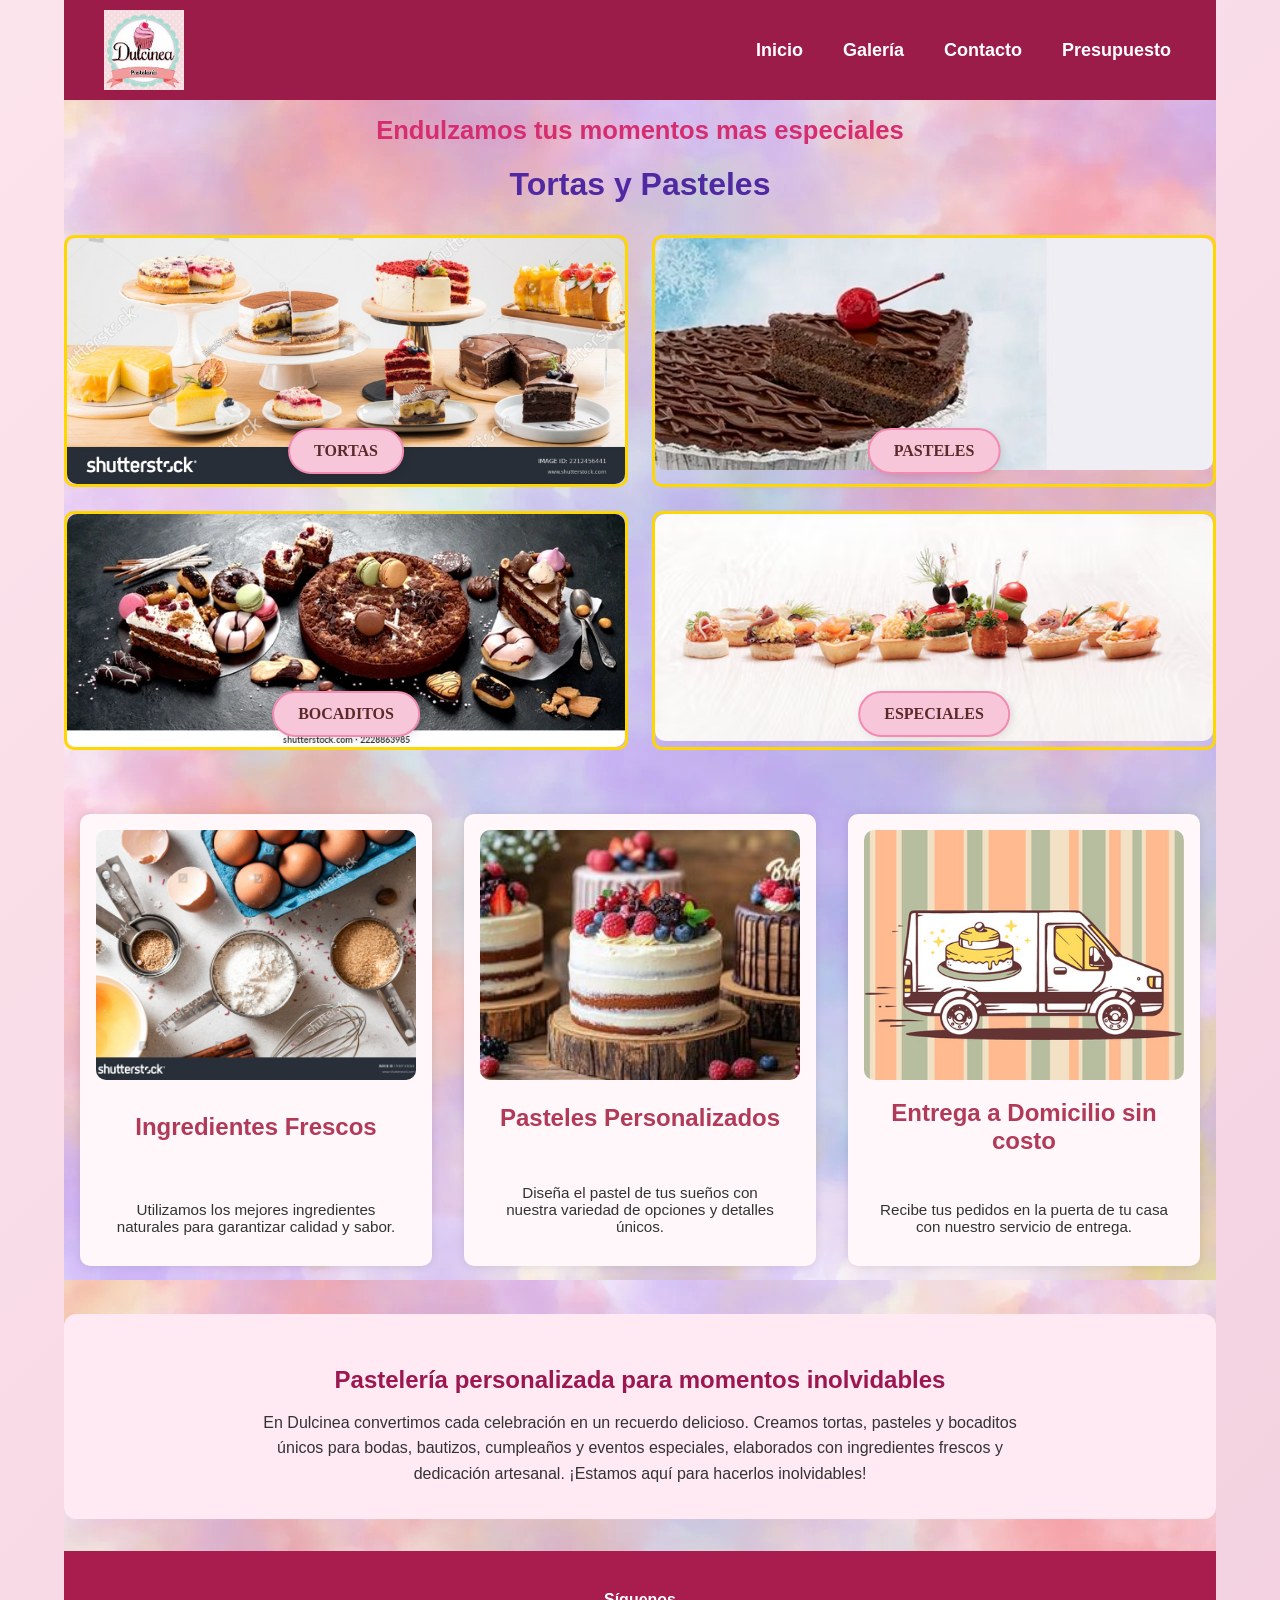
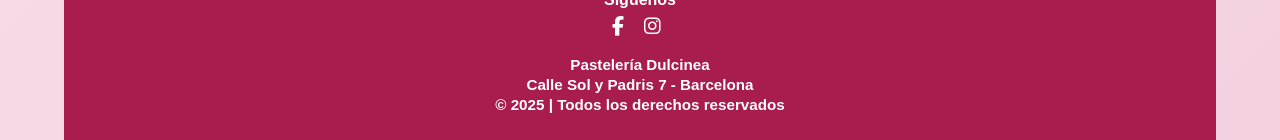
==== index.html @ 315f0dc0 "css en inde" ====
<!DOCTYPE html>
<html lang="es">
<head>
    <meta charset="UTF-8">
    <meta http-equiv="X-UA-Compatible" content="IE=edge">
    <meta name="viewport" content="width=device-width, initial-scale=1.0">
    <meta name="description" content="Descubre nuestra galería de tortas, pasteles y dulces personalizados.">
    <meta name="keywords" content="pastelería, tortas, pasteles, bocaditos, Barcelona, repostería personalizada">

    <link href="https://fonts.googleapis.com/css2?family=Dancing+Script&display=swap" rel="stylesheet">
    <link rel="stylesheet" href="https://cdnjs.cloudflare.com/ajax/libs/font-awesome/6.2.1/css/all.min.css">

    <title>Inicio</title>

    <!-- RUTA CORREGIDA AL CSS -->
    <link rel="stylesheet" href="./css/estilos.css">
</head> 
<body>
    <div class="container">

       <header class="header">
            <!-- RUTA CORREGIDA AL LOGO -->
            <a href="../index.html" class="logo">
                <img src="../img/logoD.jpeg" alt="logo">
            </a>

            <nav>
                <ul id="navMenu">
                    <!-- RUTAS CORREGIDAS ENTRE ARCHIVOS DENTRO DE /views -->
                    <li><a href="../index.html">Inicio</a></li>
                    <li><a href="./views/galeria.html">Galería</a></li>
                    <li><a href="./views/contacto.html">Contacto</a></li>
                    <li><a href="./views/presupuesto.html">Presupuesto</a></li>
                </ul>
            </nav>
            

        </header>

        <div class="eslogan">
            <h2>Endulzamos tus momentos mas especiales</h2>
        </div>

        <h1 class="slogan">Tortas y Pasteles</h1>

        <div class="gallery">
            <div>
                <img src="../img/banner_tort.jpg" alt="Torta decorada con flores de crema" width="1500" height="661">
                <a class="button" href="galeria.html">TORTAS</a>
            </div>

            <div>
                <img src="../img/banner_pastel.jpg" alt="Pastel con frutas frescas" width="674" height="280">
                <a class="button" href="galeria.html">PASTELES</a>
            </div>

            <div>
                <img src="../img/bannerpast2.webp" alt="Bocadillos surtidos de chocolate y fruta" width="672" height="280">
                <a class="button" href="galeria.html">BOCADITOS</a>
            </div>

            <div>
                <img src="../img/bannerbocad.avif" alt="Torta especial para eventos" width="626" height="254">
                <a class="button" href="galeria.html">ESPECIALES</a>
            </div>
        </div>

        <div class="sections">    
            <section class="section">
                <img src="../img/ingrediente.jpg" alt="Ingredientes frescos" width="1500" height="1102">
                <h2>Ingredientes Frescos</h2>
                <p>Utilizamos los mejores ingredientes naturales para garantizar calidad y sabor.</p>
            </section>

            <section class="section">
                <img src="../img/personalizado.jpeg" alt="Decoracion personalizada de pastel" width="376" height="200">
                <h2>Pasteles Personalizados</h2>
                <p>Diseña el pastel de tus sueños con nuestra variedad de opciones y detalles únicos.</p>
            </section>

            <section class="section">
                <img src="../img/entregadomi.jpg" alt="Entrega a domicilio sin costo" width="450" height="338">
                <h2>Entrega a Domicilio sin costo</h2>
                <p>Recibe tus pedidos en la puerta de tu casa con nuestro servicio de entrega.</p>
            </section>
        </div>  

        <div class="descripcion">
            <h2>Pastelería personalizada para momentos inolvidables</h2>
            <p>En Dulcinea convertimos cada celebración en un recuerdo delicioso. Creamos tortas, pasteles y bocaditos únicos para bodas, 
               bautizos, cumpleaños y eventos especiales, elaborados con ingredientes frescos y dedicación artesanal.  
               ¡Estamos aquí para hacerlos inolvidables!</p>
        </div>

        <footer>
            <div class="footer-container">
                <div class="social">
                    <p><strong>Síguenos</strong></p>
                    <a href="https://www.facebook.com/DulceEncantoPasteleria" target="_blank"><i class="fab fa-facebook-f"></i></a>
                    <a href="https://www.instagram.com/DulceEncantoPasteleria" target="_blank"><i class="fab fa-instagram"></i></a>
                </div>

                <div class="info">
                    <p><strong>Pastelería Dulcinea</strong></p>
                    <p><strong>Calle Sol y Padris 7 - Barcelona</strong></p>
                    <p><strong>&copy; 2025 | Todos los derechos reservados</strong></p>
                </div>
            </div>   
        </footer>
    </div>  
</body>
</html>
---- css/estilos.css ----
/* ========== VARIABLES ========= */
:root {
  --colorPrimario: #9600ff;
  --colorSecundario: #f6c5ff;
  --colorComplementario: #ffc107;
}

body {
  background: url(../img/fondopasteleria.avif);
  background-color: pink;
  font-family: 'Merienda', cursive;
  margin: 0;
  padding: 0;
  color: #333;
}

/* ========== CONTENEDOR PRINCIPAL ========= */
.container {
  background: url(../img/fondomatizado.webp);
  background-color:#e0b9af;

  margin: 0 auto;
  max-width: 1200px;
  width: 90%;
}

/* Estilos generales del header */
.header {
  display: flex;
  justify-content: space-between;  /* Logo a la izquierda, menú a la derecha */
  align-items: center;             /* Centra verticalmente */
  padding: 10px 40px;              /* Espaciado interno */
  background-color: #9b1c48;       /* Burdeos */
}

/* Logo */
.header .logo img {
  height: 80px;     /* Ajusta el tamaño */
  width: auto;
  display: block;
}
/* Menú */
#navMenu {
  display: flex;
  list-style: none;   /* Quita los puntitos */
  margin: 0;
  padding: 0;
  gap: 30px;          /* Espacio entre los items */
}

#navMenu li a {
  text-decoration: none;  /* Sin subrayado */
  color: white;           /* Texto blanco para contraste */
  font-weight: bold;
  font-size: 18px;
  transition: color 0.3s;
}

#navMenu li a:hover {
  color: #f6c90e;         /* Un color amarillo/dorado al pasar el ratón */
}

/* Menú horizontal centrado */
nav ul {
  list-style: none;
  display: flex;
  gap: 20px;
  padding: 0;
  margin: 0;
  justify-content: center;

}

nav ul li a {
  position: relative;
  text-decoration: none;
  color: #333;
  font-weight: 500;
  padding: 10px 5px;
  transition: color 0.3s;
}


/* Efecto de borde inferior al pasar el ratón */
nav ul li a::after {
  content: '';
  position: absolute;
  left: 0;
  bottom: 0;
  height: 3px;
  width: 0%;
  background-color: #007bff;
  transition: width 0.3s;
}

nav ul li a:hover::after {
  width: 100%;
}

/* Enlace activo */
nav ul li a.activo {
  color: #007bff;
}

nav ul li a.activo::after {
  width: 100%; /* subraya completamente el enlace activo */
}



/* ========== INICIO ========= */
/* Eslogan */
.eslogan h2 {
  text-align: center;
  color: #d52d70;
  font-size: 1.6rem;
  margin-top: 1rem;
}
.slogan {
  text-align: center;
  color: #5028a1;
  font-size: 2rem;
  margin-bottom: 1rem;
}
/* ========== GALERÍA DE PRODUCTOS ========= */
.gallery {
  display: grid;
  grid-template-columns: repeat(2, 1fr); /* Fuerza 2 columnas */
  gap: 1.5rem;
  padding: 1rem 0;
  justify-items: center;
}
.gallery div {
  position: relative;
  overflow: hidden;
  border: 3px solid gold;
  border-radius: 10px;
}
.gallery img {
  width: 100%;
  height: auto;
  display: block;
  border-radius: 10px;
}
.button {
  position: absolute;
  bottom: 10px;
  left: 50%;
  transform: translateX(-50%);
  background-color: rgba(255, 255, 255, 0.9);
  color: #8c1242;
  padding: 0.5rem 1rem;
  text-decoration: none;
  border-radius: 8px;
  font-weight: bold;
  font-size: 1rem;
}
/* ========== SECCIONES ========= */
.sections {
  display: flex;
  flex-wrap: wrap;
  justify-content: center;
  gap: 2rem;
  margin-top: 2rem;
  padding: 1rem 0;
}
.section {
  flex: 1 1 300px;
  max-width: 320px;
  min-height: 420px;
  text-align: center;
  background-color: #fff7fa;
  border-radius: 10px;
  padding: 1rem;
  box-shadow: 0 0 8px rgba(0,0,0,0.1);
  display: flex;
  flex-direction: column;
  justify-content: space-between;
  object-fit: cover;
}

.section img {
  width: 100%;
  height: auto;
  border-radius: 10px;
}
.section h2 {
  margin-top: 0.5rem;
  color: #b23a59;
}

.section p {
  font-size: 0.95rem;
  padding: 0 1rem;
}
.sections .section img {
    width: 100%;
    height: 250px;   /* Ajusta la altura a la que quieras */
    object-fit: cover;
    border-radius: 10px;
    display: block;
}

/* ========== DESCRIPCIÓN ========= */
.descripcion {
  text-align: center;
  padding: 2rem 1rem;
  background-color: #ffe9f2;
  border-radius: 12px;
  margin-top: 2rem;
}

.descripcion h2 {
  color: #9c1750;
  margin-bottom: 1rem;
}

.descripcion p {
  max-width: 800px;
  margin: auto;
  line-height: 1.6;
  font-size: 1rem;
}

/* ========== GALERÍA GENERAL ========= */
.galeria {
  display: grid;
  max-width: 1000px;
  margin: 0 auto;
  grid-template-columns: repeat(auto-fit, minmax(250px, 1fr));
  gap: 20px;
}
.galeria .producto {
  background: #fff;
  padding: 15px;
  border: 3px solid var(--colorComplementario);
  border-radius: 10px;
  text-align: center;
  transition: transform 0.3s ease, box-shadow 0.3s ease;
}
.galeria .producto:hover {
  transform: scale(1.02);
  box-shadow: 0 6px 20px rgba(0, 0, 0, 0.15);
}
.galeria .producto .img-container {
  width: 100%;
  height: 250px;
  overflow: hidden;
  border-radius: 10px;
  margin-bottom: 12px;
}
.galeria .producto .img-container img {
  width: 100%;
  height: 100%;
  object-fit: cover;
  display: block;
}
.producto h2 {
  font-size: 1.25rem;
  margin: 0.5rem 0;
}
.precio {
  font-size: 1rem;
  color: #b12704;
  font-weight: bold;
}

/* ========== TÍTULOS ========= */
.title {
  text-align: center;
  font-family: 'Dancing Script', cursive;
  font-size: 2rem;
  margin: 2rem 0;
  color: #333;
}
.title--contacto {
  color: #b45f06;
  margin-top: 30px;
}

/* ========== PRESUPUESTO Formulario  ========= */
     body {
      background: linear-gradient(135deg, #fce4ec, #f3d1e0);
      font-family: 'Arial', sans-serif;
      margin: 0;
      padding: 0;
    }

    
    .form-register {
      background: #fff;
      width: 110%;
      max-width: 400px;
      margin: 40px auto;
      padding: 60px;
      border-radius: 20px;
      box-shadow: 0 4px 10px rgba(0,0,0,0.1);
    }

    .form-register h4 {
      text-align: center;
      color: #b3204b;
      font-family: 'Dancing Script', cursive;
      font-size: 28px;
      margin-bottom: 15px;
    }

    .controls {
      width: 100%;
      padding: 10px;
      margin: 8px 0;
      border: 1px solid #ccc;
      border-radius: 10px;
      font-size: 14px;
    }

    input:valid {
      border-color: #8fd38f;
    }

    input:invalid {
      border-color: #e57373;
    }

    .terminos {
      margin: 10px 0;
      font-size: 13px;
      text-align: left;
    }

    .terminos a {
      color: #b3204b;
      text-decoration: none;
    }

    .botons {
      background-color: #b3204b;
      color: white;
      width: 100%;
      border: none;
      padding: 10px;
      border-radius: 10px;
      font-size: 15px;
      cursor: pointer;
      transition: 0.3s;
    }

    .botons:hover {
      background-color: #d94172;
    }

    /* Mensaje de éxito con CSS */
    #gracias {
      display: none;
      text-align: center;
      color: green;
      margin: 20px auto;
      font-weight: bold;
      max-width: 400px;
    }

    /* Si el hash #gracias está en la URL, se muestra */
    :target#gracias {
      display: block;
    }

/* ========== MODAL ========= */
.modal {
  display: none;
  position: fixed;
  z-index: 999;
  top: 0;
  left: 0;
  width: 100%;
  height: 100%;
  background: rgba(0, 0, 0, 0.3);
  justify-content: center;
  align-items: center;
}
.modal:target {
  display: flex;
}
.modal-contenido {
  background: #fff;
  margin: 10% auto;
  padding: 20px;
  border-radius: 10px;
  max-width: 90%;
  text-align: center;
  box-shadow: 0 0 10px rgba(0, 0, 0, 0.3);
}
.modal-contenido h2 {
  margin-top: 0;
  color: #b63e19;
}
.modal-contenido .cerrar {
  display: inline-block;
  margin-top: 1.5rem;
  padding: 0.5rem 1rem;
  background-color: #b63e19;
  color: white;
  text-decoration: none;
  border-radius: 5px;
}
.modal-contenido .cerrar:hover {
  background-color: #993014;
}

/* ========== CONTACTO ========= */
a.activo {
  color: white;
  background-color: #007bff;
  border-radius: 5px;
  padding: 5px 10px;
  text-decoration: none;
}

.text-center {
  text-align: center;
  margin-bottom: 30px;
  font-size: 1.1em;
  color: #444;
}
.contact-section {
  display: flex;
  flex-wrap: wrap;
  justify-content: center;
  gap: 30px;
  padding: 20px;
  background-color: #fffaf3;
}
.address {
  flex: 1 1 350px;
  max-width: 500px;
  background: #fff;
  padding: 20px;
  border: 2px solid #ffcba4;
  border-radius: 15px;
  box-shadow: 0 4px 10px rgba(0, 0, 0, 0.05);
}
.columna h2 {
  color: #d2691e;
  margin-bottom: 15px;
  text-align: center;
}
.fachada-img {
  width: 100%;
  border-radius: 10px;
  box-shadow: 0 4px 8px rgba(0, 0, 0, 0.1);
  margin-bottom: 15px;
}
.icon {
  margin-right: 8px;
  color: #ff7f50;
}
.map-container {
  position: relative;
  padding-bottom: 56.25%;
  height: 0;
  overflow: hidden;
}
.map-container iframe {
  position: absolute;
  top: 0;
  left: 0;
  width: 100%;
  height: 100%;
  border: 0;
}
/* ========== FOOTER ========= */
footer {
  background-color: #a91c4e;
  color: #fff;
  padding: 1.5rem 0;
  margin-top: 2rem;
}
.footer-container {
  display: flex;
  flex-direction: column;
  align-items: center;
  gap: 1rem;
}
.social i {
  text-align: center;
  font-size: 1.2rem;
  margin: 0 0.5rem;
  color: #fff;
}

.social p {
  margin-bottom: 0.5rem;
}
.info p {
  margin: 0.2rem 0;
  font-size: 0.95rem;
  text-align: center;
}
/* ========== RESPONSIVE ========= */
@media (max-width: 768px) {
  .sections,
  .footer-container,
  .contact-section {
    flex-direction: column;
    align-items: center;
  }
  .columna {
    width: 100%;
  }
  .galeria {
    grid-template-columns: repeat(auto-fit, minmax(150px, 1fr));
  }
}
.button {
    display: inline-block;
    padding: 12px 24px;
    background-color: #f7c6d9; /* Rosa claro pastel */
    color: #5a2a2a; /* Marrón suave para contraste */
    text-decoration: none;
    border: 2px solid #f28ab2;
    border-radius: 25px;
    font-weight: bold;
    font-family: 'Merienda', cursive;
    font-size: 1rem;
    box-shadow: 2px 2px 8px rgba(0,0,0,0.1);
    transition: all 0.3s ease;
}
.button:hover {
    background-color: #f28ab2; /* Rosa más fuerte al pasar el mouse */
    color: white;
    transform: scale(1.05);
    box-shadow: 2px 4px 12px rgba(0,0,0,0.2);
}
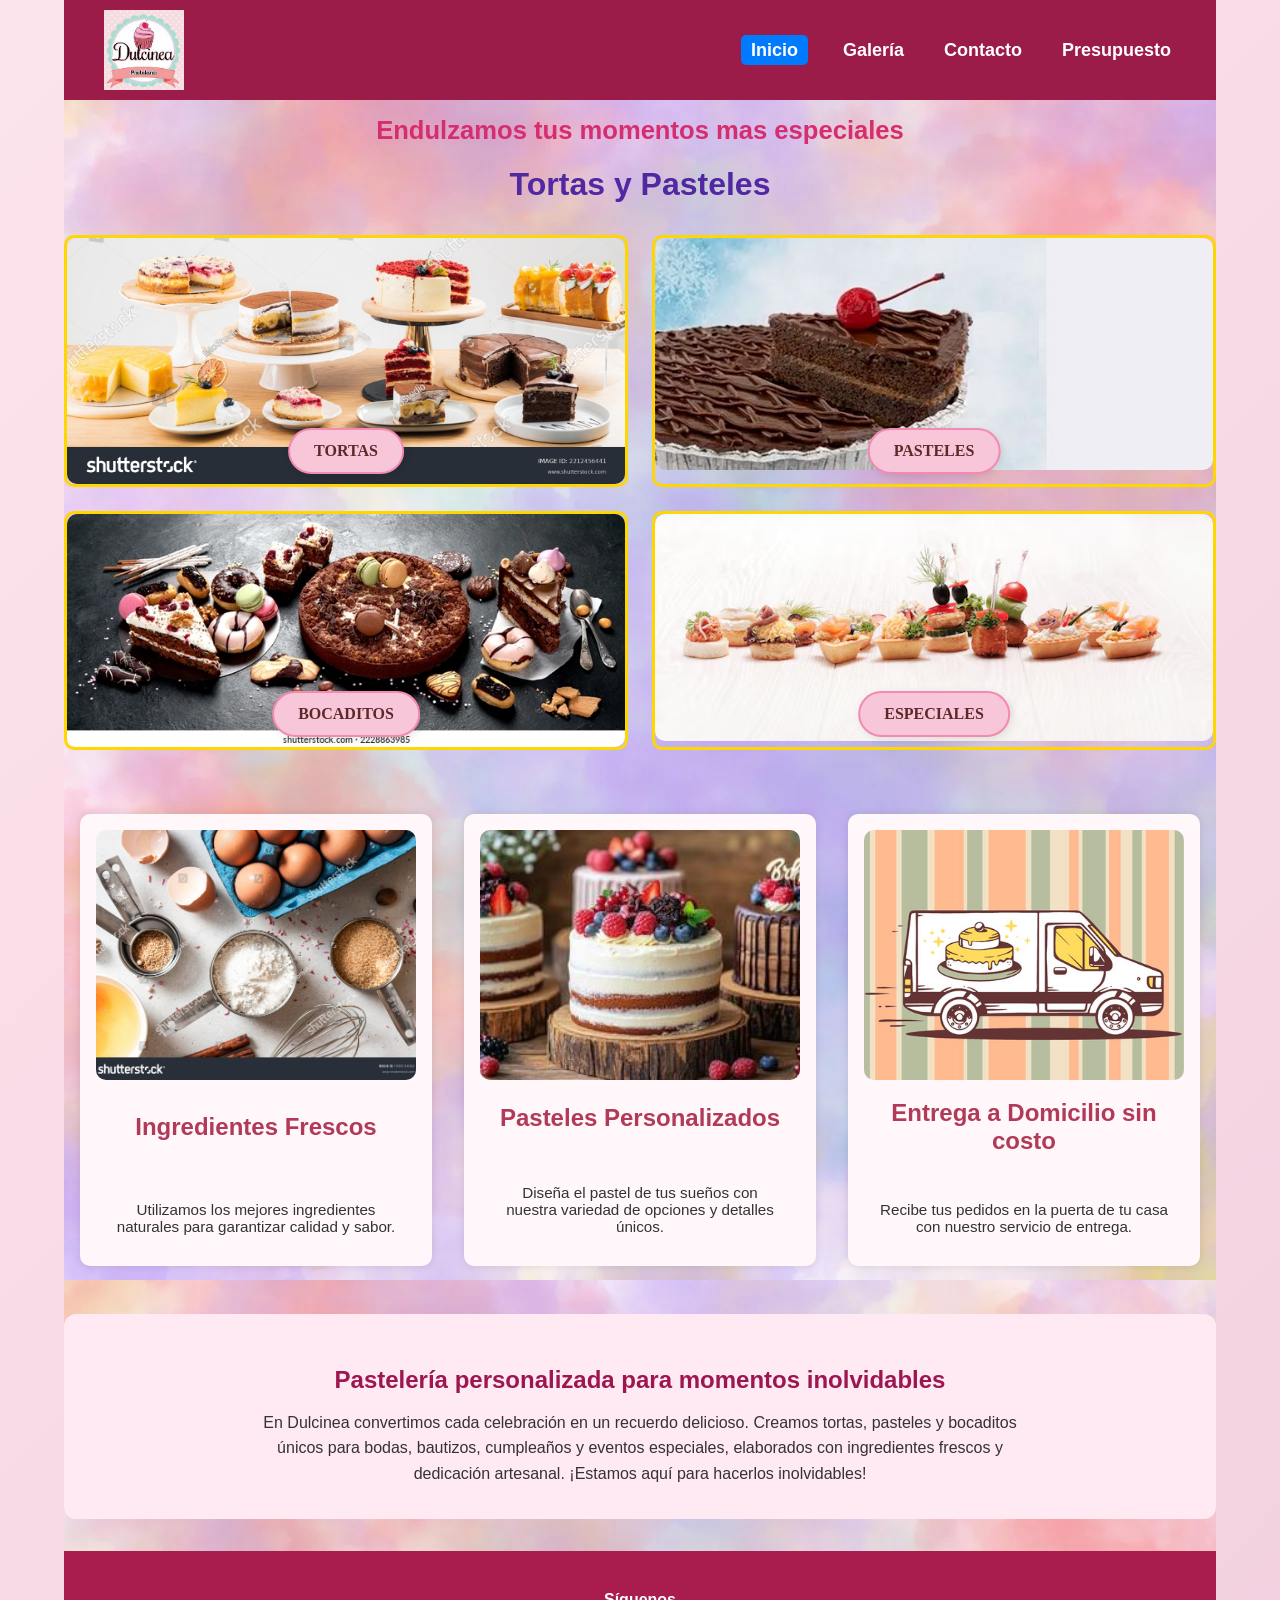
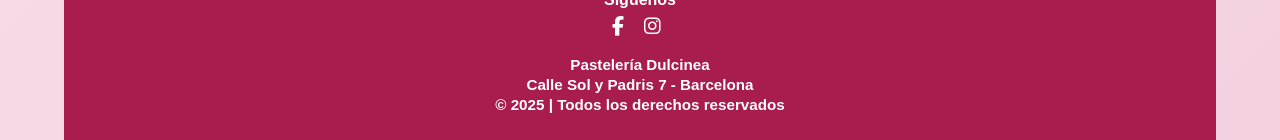
==== commit 89c1d909: "actualizo pagina web" ====
--- a/index.html
+++ b/index.html
@@ -12,22 +12,22 @@
 
     <title>Inicio</title>
 
-    <!-- RUTA CORREGIDA AL CSS -->
     <link rel="stylesheet" href="./css/estilos.css">
 </head> 
 <body>
     <div class="container">
+         <!-- ===================== CABECERA ===================== -->
 
        <header class="header">
             <!-- RUTA CORREGIDA AL LOGO -->
-            <a href="../index.html" class="logo">
-                <img src="../img/logoD.jpeg" alt="logo">
+            <a href="index.html" class="logo">
+                <img src="./img/logoD.jpeg" alt="logo">
             </a>
 
             <nav>
                 <ul id="navMenu">
                     <!-- RUTAS CORREGIDAS ENTRE ARCHIVOS DENTRO DE /views -->
-                    <li><a href="../index.html">Inicio</a></li>
+                    <li><a href="index.html" class="active">Inicio</a></li>
                     <li><a href="./views/galeria.html">Galería</a></li>
                     <li><a href="./views/contacto.html">Contacto</a></li>
                     <li><a href="./views/presupuesto.html">Presupuesto</a></li>
@@ -45,41 +45,41 @@
 
         <div class="gallery">
             <div>
-                <img src="../img/banner_tort.jpg" alt="Torta decorada con flores de crema" width="1500" height="661">
-                <a class="button" href="galeria.html">TORTAS</a>
+                <img src="./img/banner_tort.jpg" alt="Torta decorada con flores de crema" width="1500" height="661">
+                <a class="button" href="./views/galeria.html">TORTAS</a>
             </div>
 
             <div>
-                <img src="../img/banner_pastel.jpg" alt="Pastel con frutas frescas" width="674" height="280">
-                <a class="button" href="galeria.html">PASTELES</a>
+                <img src="./img/banner_pastel.jpg" alt="Pastel con frutas frescas" width="674" height="280">
+                <a class="button" href="./views/galeria.html">PASTELES</a>
             </div>
 
             <div>
-                <img src="../img/bannerpast2.webp" alt="Bocadillos surtidos de chocolate y fruta" width="672" height="280">
-                <a class="button" href="galeria.html">BOCADITOS</a>
+                <img src="./img/bannerpast2.webp" alt="Bocadillos surtidos de chocolate y fruta" width="672" height="280">
+                <a class="button"  href="./views/galeria.html">BOCADITOS</a>
             </div>
 
             <div>
-                <img src="../img/bannerbocad.avif" alt="Torta especial para eventos" width="626" height="254">
-                <a class="button" href="galeria.html">ESPECIALES</a>
+                <img src="./img/bannerbocad.avif" alt="Torta especial para eventos" width="626" height="254">
+                <a class="button" href="./views/galeria.html">ESPECIALES</a>
             </div>
         </div>
 
         <div class="sections">    
             <section class="section">
-                <img src="../img/ingrediente.jpg" alt="Ingredientes frescos" width="1500" height="1102">
+                <img src="./img/ingrediente.jpg" alt="Ingredientes frescos" width="1500" height="1102">
                 <h2>Ingredientes Frescos</h2>
                 <p>Utilizamos los mejores ingredientes naturales para garantizar calidad y sabor.</p>
             </section>
 
             <section class="section">
-                <img src="../img/personalizado.jpeg" alt="Decoracion personalizada de pastel" width="376" height="200">
+                <img src="./img/personalizado.jpeg" alt="Decoracion personalizada de pastel" width="376" height="200">
                 <h2>Pasteles Personalizados</h2>
                 <p>Diseña el pastel de tus sueños con nuestra variedad de opciones y detalles únicos.</p>
             </section>
 
             <section class="section">
-                <img src="../img/entregadomi.jpg" alt="Entrega a domicilio sin costo" width="450" height="338">
+                <img src="./img/entregadomi.jpg" alt="Entrega a domicilio sin costo" width="450" height="338">
                 <h2>Entrega a Domicilio sin costo</h2>
                 <p>Recibe tus pedidos en la puerta de tu casa con nuestro servicio de entrega.</p>
             </section>
@@ -107,6 +107,7 @@
                 </div>
             </div>   
         </footer>
+
     </div>  
 </body>
 </html>
--- a/css/estilos.css
+++ b/css/estilos.css
@@ -364,6 +364,25 @@
       display: block;
     }
 
+    textarea.controls {
+    width: 100%;
+    padding: 10px;
+    margin: 8px 0;
+    border: 1px solid #ccc;
+    border-radius: 10px;
+    font-size: 14px;
+    min-height: 90px;
+    resize: vertical;
+    font-family: inherit;
+}
+
+textarea:valid {
+    border-color: #8fd38f;
+}
+
+textarea:invalid {
+    border-color: #e57373;
+}
 /* ========== MODAL ========= */
 .modal {
   display: none;
@@ -407,7 +426,7 @@
 }
 
 /* ========== CONTACTO ========= */
-a.activo {
+a.active {
   color: white;
   background-color: #007bff;
   border-radius: 5px;
